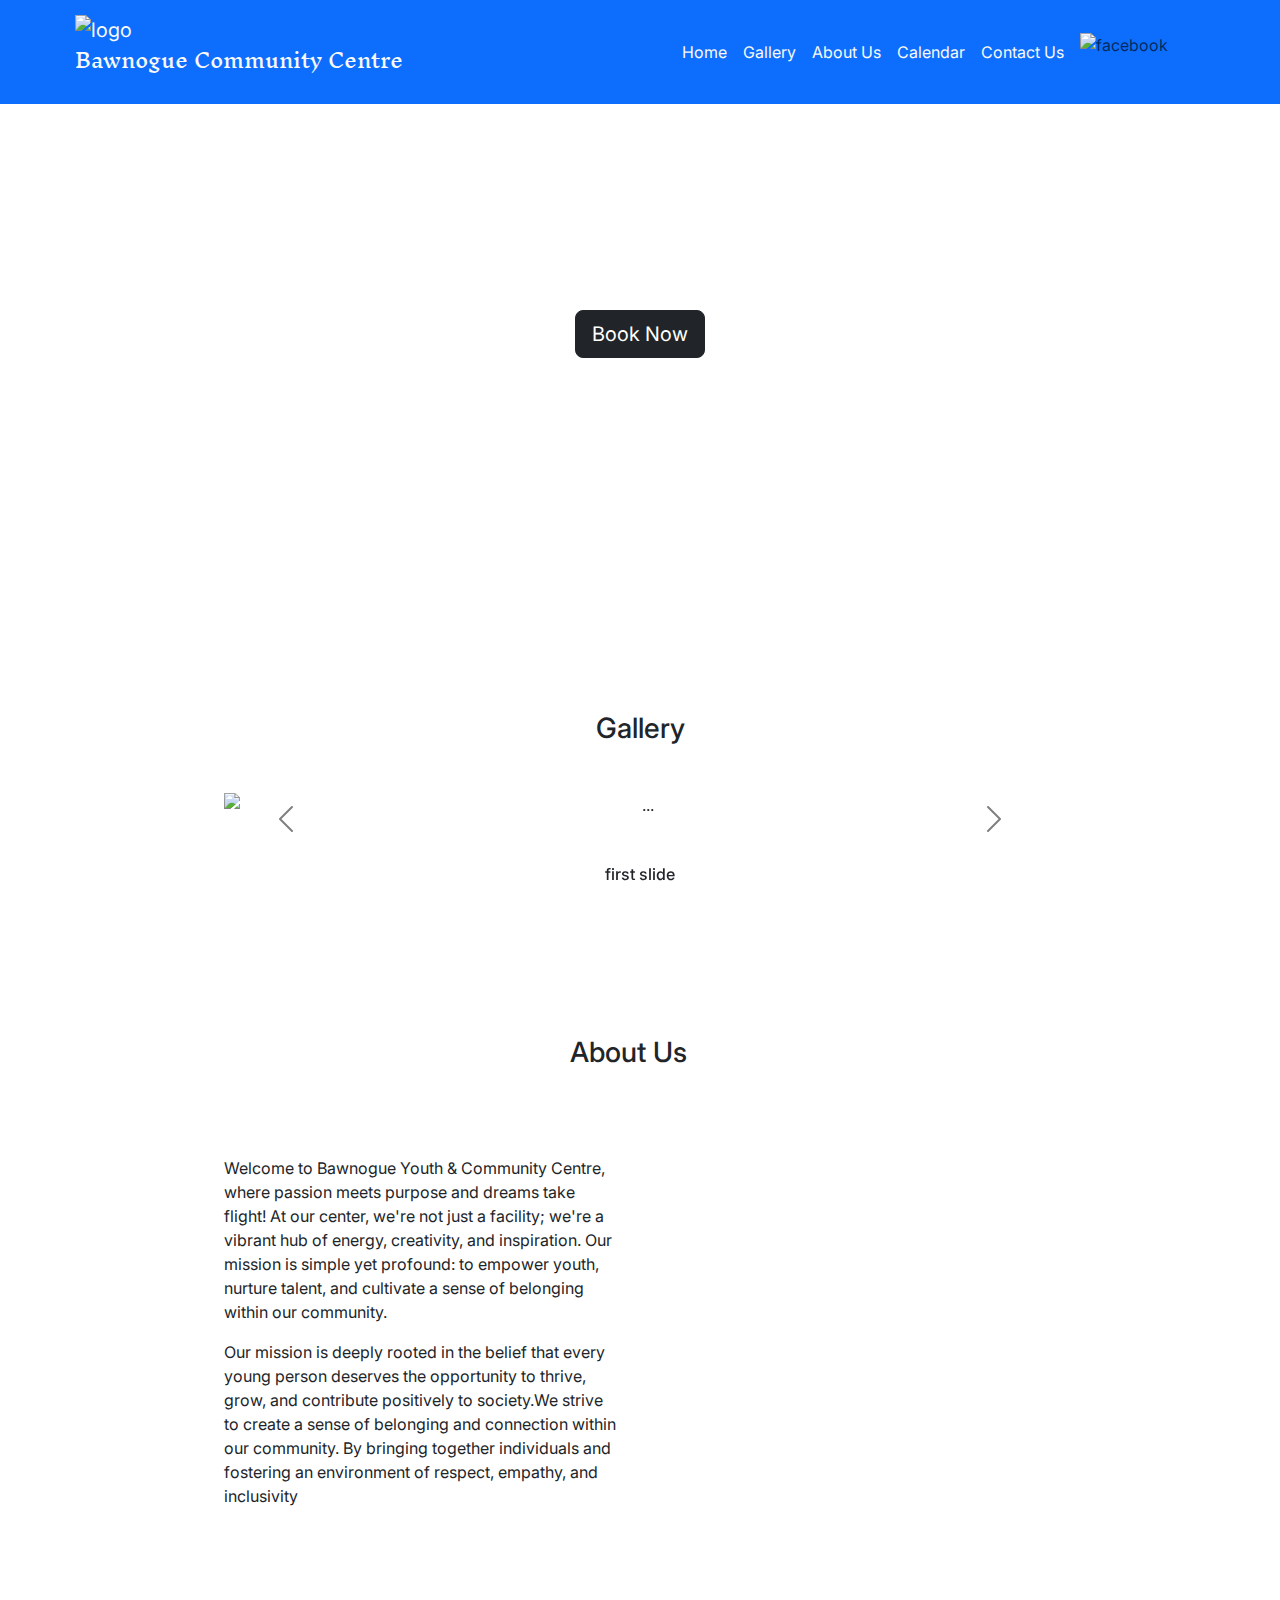
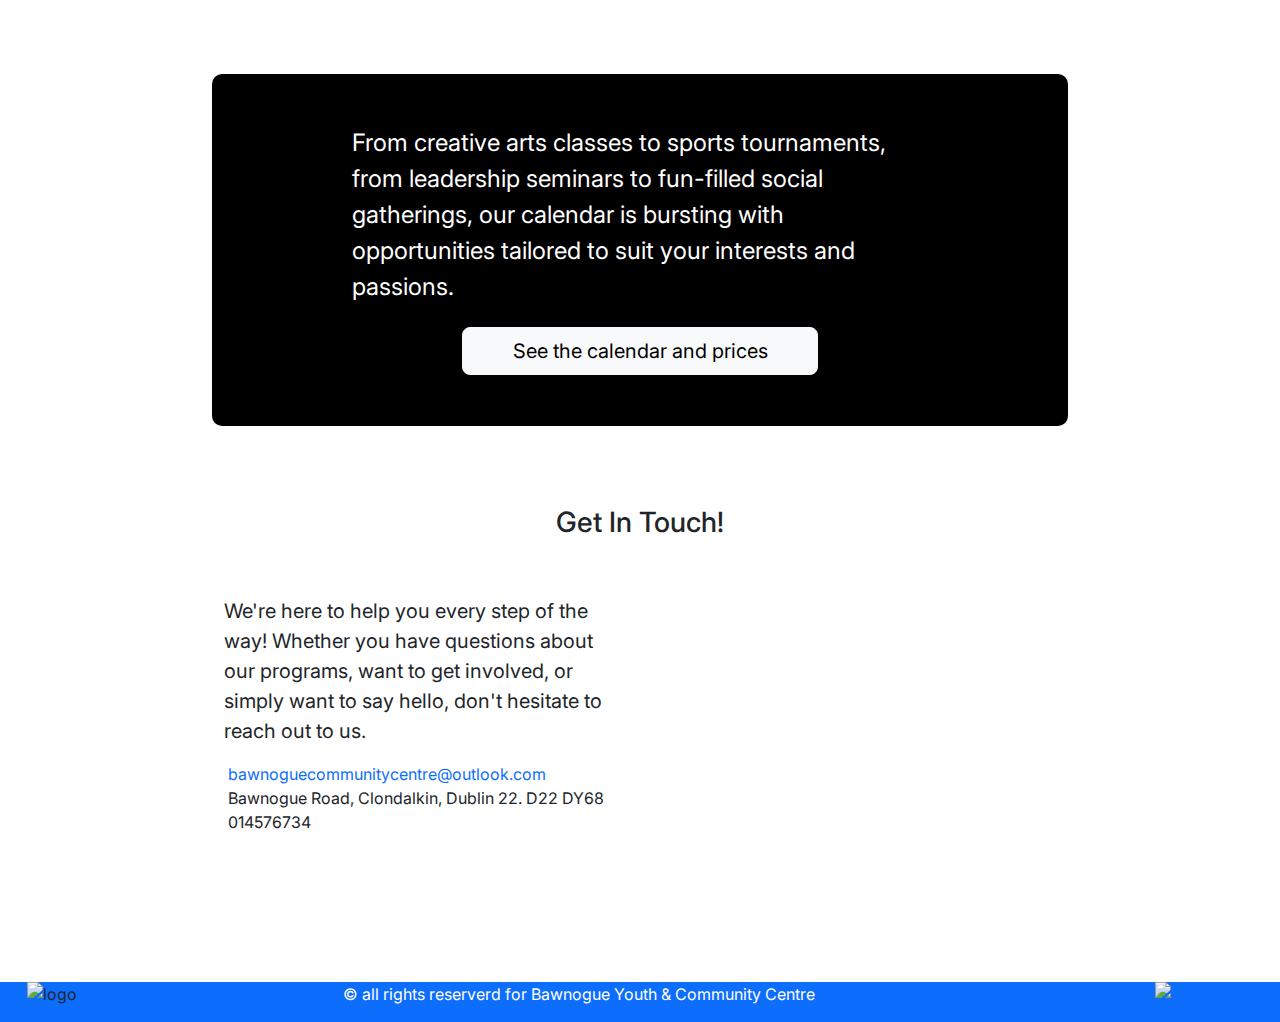
==== webfiles/index.html @ d3ddf7ec "Add files via upload" ====
<!DOCTYPE html>
<html lang="en">

<head>
  <meta charset="UTF-8">
  <meta name="viewport" content="width=device-width, initial-scale=1.0">
  <link href="https://cdn.jsdelivr.net/npm/bootstrap@5.3.3/dist/css/bootstrap.min.css" rel="stylesheet"
    integrity="sha384-QWTKZyjpPEjISv5WaRU9OFeRpok6YctnYmDr5pNlyT2bRjXh0JMhjY6hW+ALEwIH" crossorigin="anonymous">
  <link rel="preconnect" href="https://fonts.googleapis.com">
  <link rel="preconnect" href="https://fonts.gstatic.com" crossorigin>
  <link href="https://fonts.googleapis.com/css2?family=Inter:wght@100..900&display=swap" rel="stylesheet">
  <link rel="stylesheet" href="style.css">
  <link rel="preconnect" href="https://fonts.googleapis.com">
  <link rel="preconnect" href="https://fonts.gstatic.com" crossorigin>
  <link href="https://fonts.googleapis.com/css2?family=Inknut+Antiqua:wght@300;400;500;600;700;800;900&display=swap"
    rel="stylesheet">
  <title>Bawnogue community centre</title>
</head>

<body>
  <!-- Navbar -->
  <nav class="navbar navbar-expand-lg bg-primary">
    <div class="container-fluid">
      <a class="navbar-brand text-light" href="#"><img src="images/logo.png" alt="logo" class="logo-menu">
        <p> Bawnogue Community Centre</p>
      </a>
      <button class="navbar-toggler collapsed" type="button" data-bs-toggle="collapse" data-bs-target="#Toggler"
        aria-controls="navbarTogglerDemo01" aria-expanded="true" aria-label="Toggle navigation">
        <span class="navbar-toggler-icon"></span>
      </button>
      <div class=" navbar-collapse collapse" id="Toggler">
        <ul class="navbar-nav">
          <li class="nav-item active">
            <a class="nav-link text-light active" aria-current="page" href="#">Home</a>
          </li>
          <li class="nav-item">
            <a class="nav-link text-light" href="#gallery">Gallery</a>
          </li>
          <li class="nav-item">
            <a class="nav-link text-light" href="#aboutUs">About Us</a>
          </li>
          <li class="nav-item">
            <a class="nav-link text-light" href="#calendar">Calendar</a>
          </li>
          <li class="nav-item">
            <a class="nav-link text-light" href="#contact">Contact Us</a>
          </li>
          <li class="nav-item ">
            <a class="nav-link" href="#" style="padding-top: 0;"><img src="images/facebook.png" alt="facebook"
                class="facebook-image-nav"></a>
          </li>
        </ul>
      </div>
    </div>
  </nav>
  <!-- Home section -->
  <header>
    <h2 class="title">“Building Bright Futures Together”</h2>
    <button type="button" class="btn btn-dark btn-lg">Book Now</button>
  </header>
    <!-- gallery section -->
  <main>
    <section id="gallery">
      <h3>Gallery</h3>
      <div id="carouselExampleAutoplaying" class="carousel carousel-dark slide" data-bs-ride="carousel">
        <div class="carousel-inner">
          <div class="carousel-item active">
            <img src="images/slide.png" class="d-block w-100" alt="...">
            <h5>first slide</h5>
          </div>
          <div class="carousel-item">
            <img src="images/slide.png" class="d-block w-100" alt="...">
            <h5>second slide</h5>
          </div>
          <div class="carousel-item">
            <img src="images/slide.png" class="d-block w-100" alt="...">
            <h5>Third slide</h5>
          </div>
        </div>
        <button class="carousel-control-prev" type="button" data-bs-target="#carouselExampleAutoplaying"
          data-bs-slide="prev">
          <span class="carousel-control-prev-icon" aria-hidden="true"></span>
          <span class="visually-hidden">Previous</span>
        </button>
        <button class="carousel-control-next" type="button" data-bs-target="#carouselExampleAutoplaying"
          data-bs-slide="next">
          <span class="carousel-control-next-icon" aria-hidden="true"></span>
          <span class="visually-hidden">Next</span>
        </button>
      </div>
    </section>
      <!-- About Us section -->
    <section id="aboutUs" class="row">
      <h3>About Us</h3>
      <br><br> <br>
      <article class="about_text col-lg-6 col-md-12 col-sm-12">
          <br><br>    
          <p>Welcome to Bawnogue Youth   & Community Centre, where passion meets purpose and dreams take flight!
            At our center, we're not just a facility; we're a vibrant hub of energy, creativity, and inspiration. Our mission is simple yet profound: to empower youth, nurture talent, and cultivate a sense of belonging within our community.</p>
            <p>Our mission is deeply rooted in the belief that every young person deserves the opportunity to thrive, grow, and contribute positively to society.We strive to create a sense of belonging and connection within our community. By bringing together individuals and fostering an environment of respect, empathy, and inclusivity</p>
      </article>
      <article class="facebook-embed col-lg-6 col-md-12 col-sm-12">
        <iframe src="https://www.facebook.com/plugins/post.php?href=https%3A%2F%2Fwww.facebook.com%2Fbycc.bawnogue%2Fposts%2Fpfbid02wR4FgDxeBQSWtsrDvxDfeeFVrcZeFhk6t4oZ7nE9a7dYSw7cRNBTZ5qbXuYyahnRl&show_text=true&width=500" style="border:none;overflow:hidden" scrolling="no" frameborder="0" allowfullscreen="true" allow="autoplay; clipboard-write; encrypted-media; picture-in-picture; web-share"></iframe>
      </article>
      
    </section>
      <!-- Calendar section -->
    <section id="calendar" class="row">
      <p class="col-12">From creative arts classes to sports tournaments, from leadership seminars to fun-filled social gatherings, our calendar is bursting with opportunities tailored to suit your interests and passions.</p>  
      <button type="button" class="btn btn-light btn-lg col-5 ">See the calendar and prices</button>
    </section>
      <!-- Contact section -->
    <section id="contact" class="row">
      <h3>Get In Touch!</h3>
      <div class="col-lg-6 col-md-12 col-sm-12">
      <p>We're here to help you every step of the way! Whether you have questions about our programs, want to get involved, or simply want to say hello, don't hesitate to reach out to us.</p>
      <ul>
        <li><a href="mailto:bawnoguecommunitycentre@outlook.com"><img src="images/email.png" alt="">bawnoguecommunitycentre@outlook.com</a> </li>
        <li><img src="images/location.png" alt="">Bawnogue Road, Clondalkin, Dublin 22. D22 DY68</li>
        <li><img src="images/phone.png" alt="">014576734</li>
      </ul>
    </div>
    <div class="col-lg-6 col-md-12 col-sm-12">
      <iframe src="https://www.google.com/maps/embed?pb=!1m18!1m12!1m3!1d2383.0219232936656!2d-6.41532212434158!3d53.32496077632476!2m3!1f0!2f0!3f0!3m2!1i1024!2i768!4f13.1!3m3!1m2!1s0x486773e67e171b1d%3A0xcafac001d40da20e!2sBawnogue%20Youth%20%26%20Community%20Centre!5e0!3m2!1snl!2sie!4v1710427770822!5m2!1snl!2sie"  style="border:0;" allowfullscreen="" loading="lazy" referrerpolicy="no-referrer-when-downgrade"></iframe>
    </div>
    </section>
  </main>
    <!-- footer-->
  <footer   >
    <img src="images/logo.png" alt="logo" class=" logo-footer">
    <p class="">&copy; all rights reserverd for Bawnogue Youth & Community Centre</p>
   <a href="#" class="facebook-image-footer  "> <img src="images/facebook.png" alt="facebook" ></a>
  </footer>
  <script src="https://cdn.jsdelivr.net/npm/bootstrap@5.3.3/dist/js/bootstrap.bundle.min.js"
    integrity="sha384-YvpcrYf0tY3lHB60NNkmXc5s9fDVZLESaAA55NDzOxhy9GkcIdslK1eN7N6jIeHz"
    crossorigin="anonymous"></script>
</body>
</html>
---- webfiles/style.css ----
*{
    font-family: "Inter", sans-serif;
}
body{
    box-sizing: border-box;
    width: 100%;
}
/*navbar*/
.logo-menu{
    width: 15%;
    cursor: none;
}
.facebook-image-nav{
    width: 80%;
}
.navbar-nav{
    margin-left: 30%;
}
.navbar-brand{
    margin-left: 5%;
}
.navbar-brand p {
    font-family: "Inknut Antiqua", serif;
    font-size: 20px;
    font-style: normal;
}
.navbar-toggler{
    margin: 0 5%;
}
/*Home*/
header{
    width: 100%;
    height: 30rem;
    background-image: url(images/home.png);
    color: white;
    text-align: center;

}
.title{
    padding: 5rem;
}
main{
    width: 65%;
    height: max-content;
    margin: 0 auto;
}
/*Gallery section*/
#gallery{
    width: 100%;
    text-align: center;
}
#gallery h3{
    margin-top: 8rem;
    margin-bottom: 3rem;
}
#gallery h5{
    padding-top: 3rem;
    font-size: 16px;
}
.carousel-control-next, .carousel-control-prev{
    margin-bottom: 3rem;
}
/*About Us section*/
#aboutUs{
    width: 100%;  
    height: max-content;  
    margin-top: 9rem;
}
#aboutUs h3{
    text-align: center;   
}
#aboutUs iframe{
    width: 100%;
    height: 30rem;

}
/*Calendar section*/
#calendar{
    padding: 3rem 0;
    margin-top: 5rem;
    height: 22rem;
    background-color: black;
    color: white;
    display: flex;
    justify-content: center;
    align-items: center;
    margin-bottom: 5rem;
    border-radius: 10px;
}
#calendar p{
    font-size: 24px;
    width: 70%;
}
/*Contact section*/
#contact p{
    font-size: 20px;
}
#contact iframe{
    width: 100%;
    height: 300px;
}
#contact ul{
    list-style: none;
    padding: 0;
}
#contact ul a{
    text-decoration: none;
}
#contact h3{
   text-align: center;
   padding-bottom: 3rem;
}
#contact img{
    width: 4%;
    margin-right: 4px;
}
/*footer*/
footer{
    width: 100%;
    background-color: rgba(var(--bs-primary-rgb));;
    display: grid;
    grid-template: 33.33% 33.33% 33.33%;
    margin-top: 5rem;
}
.logo-footer{
    width: 35%;
    grid-row: 1;
    grid-column: 1;
    padding-left: 10%;
}
.facebook-image-footer{
    grid-row: 1;
    grid-column: 3;
    width: 20%;
    text-align: center;
    display: flex;
    align-self: center;
    margin-left: 60%;
}
.facebook-image-footer img{
    width: 90%;
}
footer p{
    grid-row: 1;
    grid-column: 2;
    display: flex;
    align-self: center;
    color: white;
    font-size: medium;
    margin-left: 10%;
}
/* devices 992px and down */
@media only screen and (max-width: 992px) {
    .facebook-image-nav{
        width: 10%;
    }
    #calendar{
    height: 20rem;
    width: 100%;
    }
    #calendar p{
        font-size: 15px;
        width: 100%;
    }
    #calendar button{
        width: 70%;
    }
    .navbar-brand p {
        font-family: "Inknut Antiqua", serif;
        font-size: 19px;
        font-style: normal;
    }
    main{
        width: 75%;
    }
    .logo-footer{
        width: 40%;
        padding-left: 10%;
    }
    .facebook-image-footer{ 
        margin-left: 60%;
    }
    .facebook-image-footer img{
        width: 80%;
    }
    footer p{
        font-size: 15px;
        margin-left: 0;
    }
}
/* devices 600px and down */
@media only screen and (max-width: 600px) {
    .facebook-image-footer img{
        width: 100%;
    }
    footer p{
        font-size: 8px;
    }
    
}
/* devices 364px and down */
@media only screen and (max-width: 364px) {
    #calendar button{
        width: 90%;
    }
    .facebook-image-nav{
        width: 20%;
    }
    .navbar-brand p {
        font-family: "Inknut Antiqua", serif;
        font-size: 15px;
        font-style: normal;
    }
    main{
        width: 85%;
    }
    #contact ul{
        font-size: 10px;
    }
}
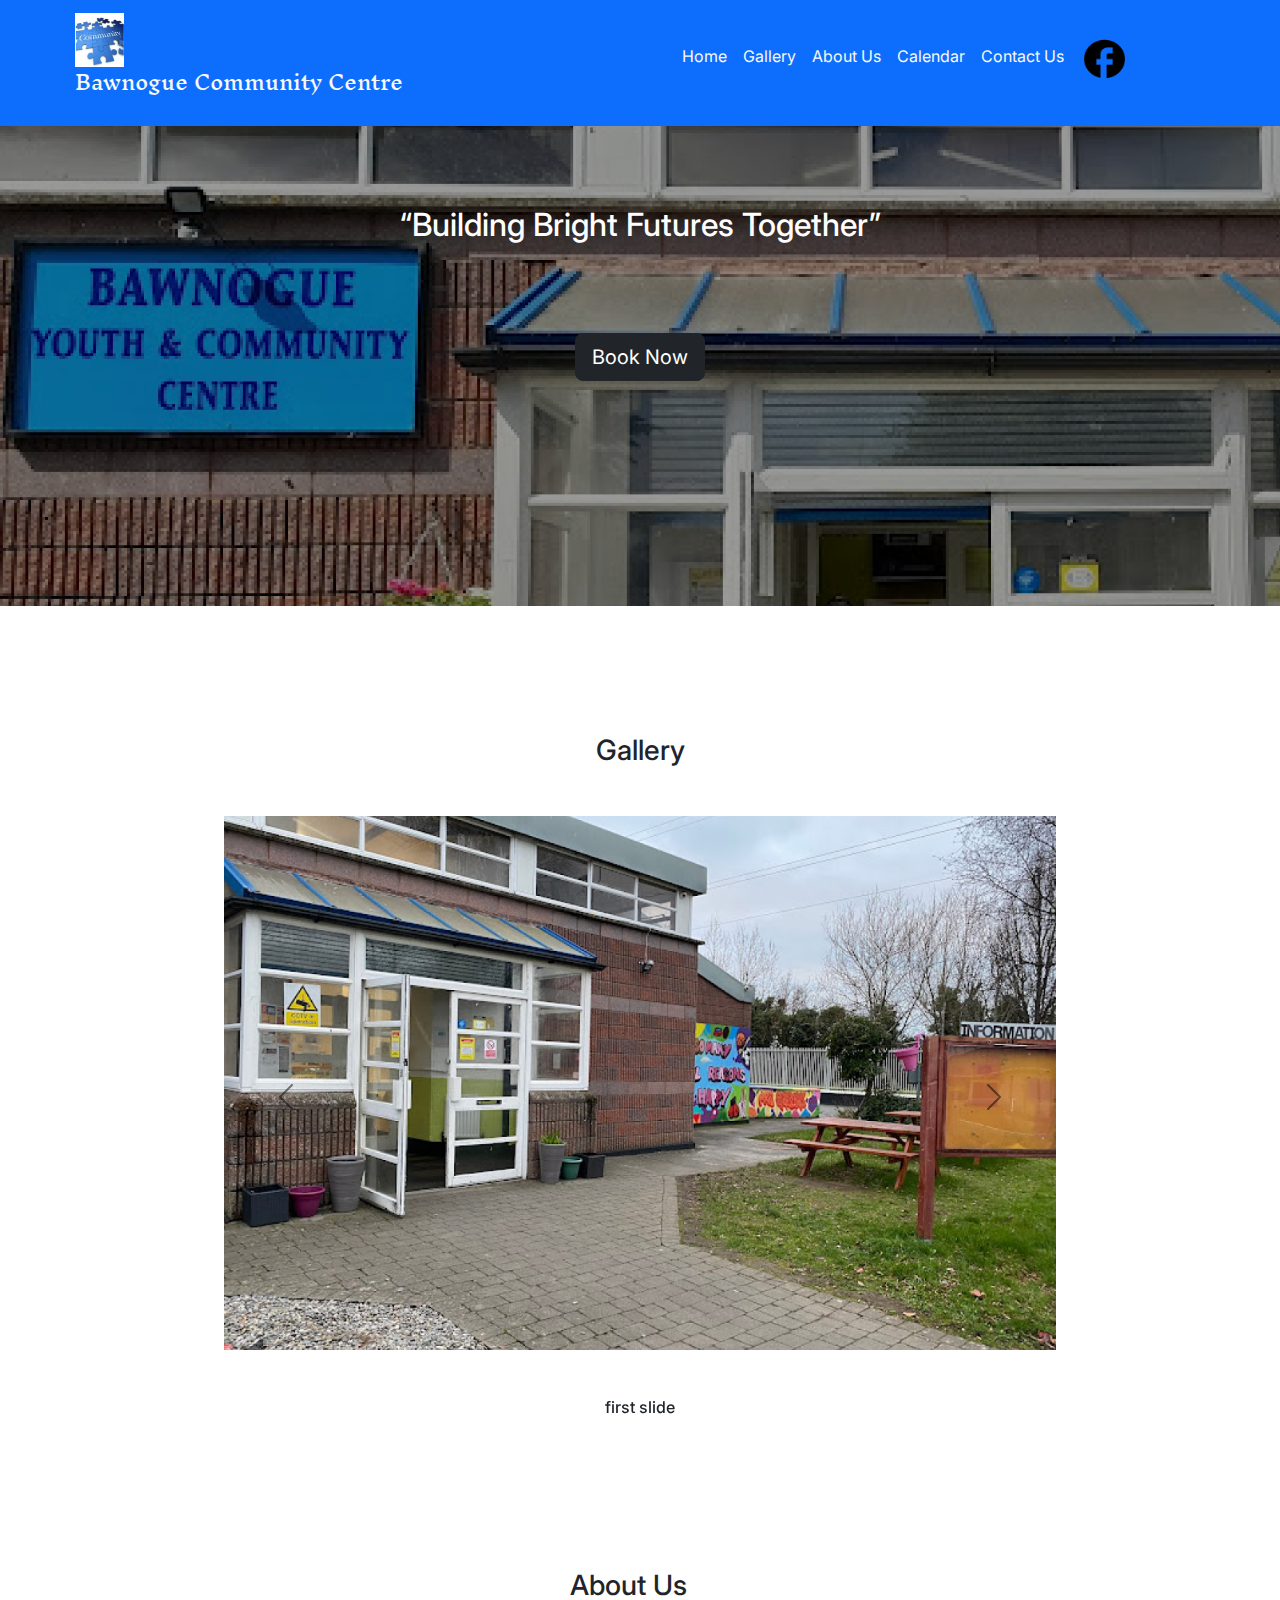
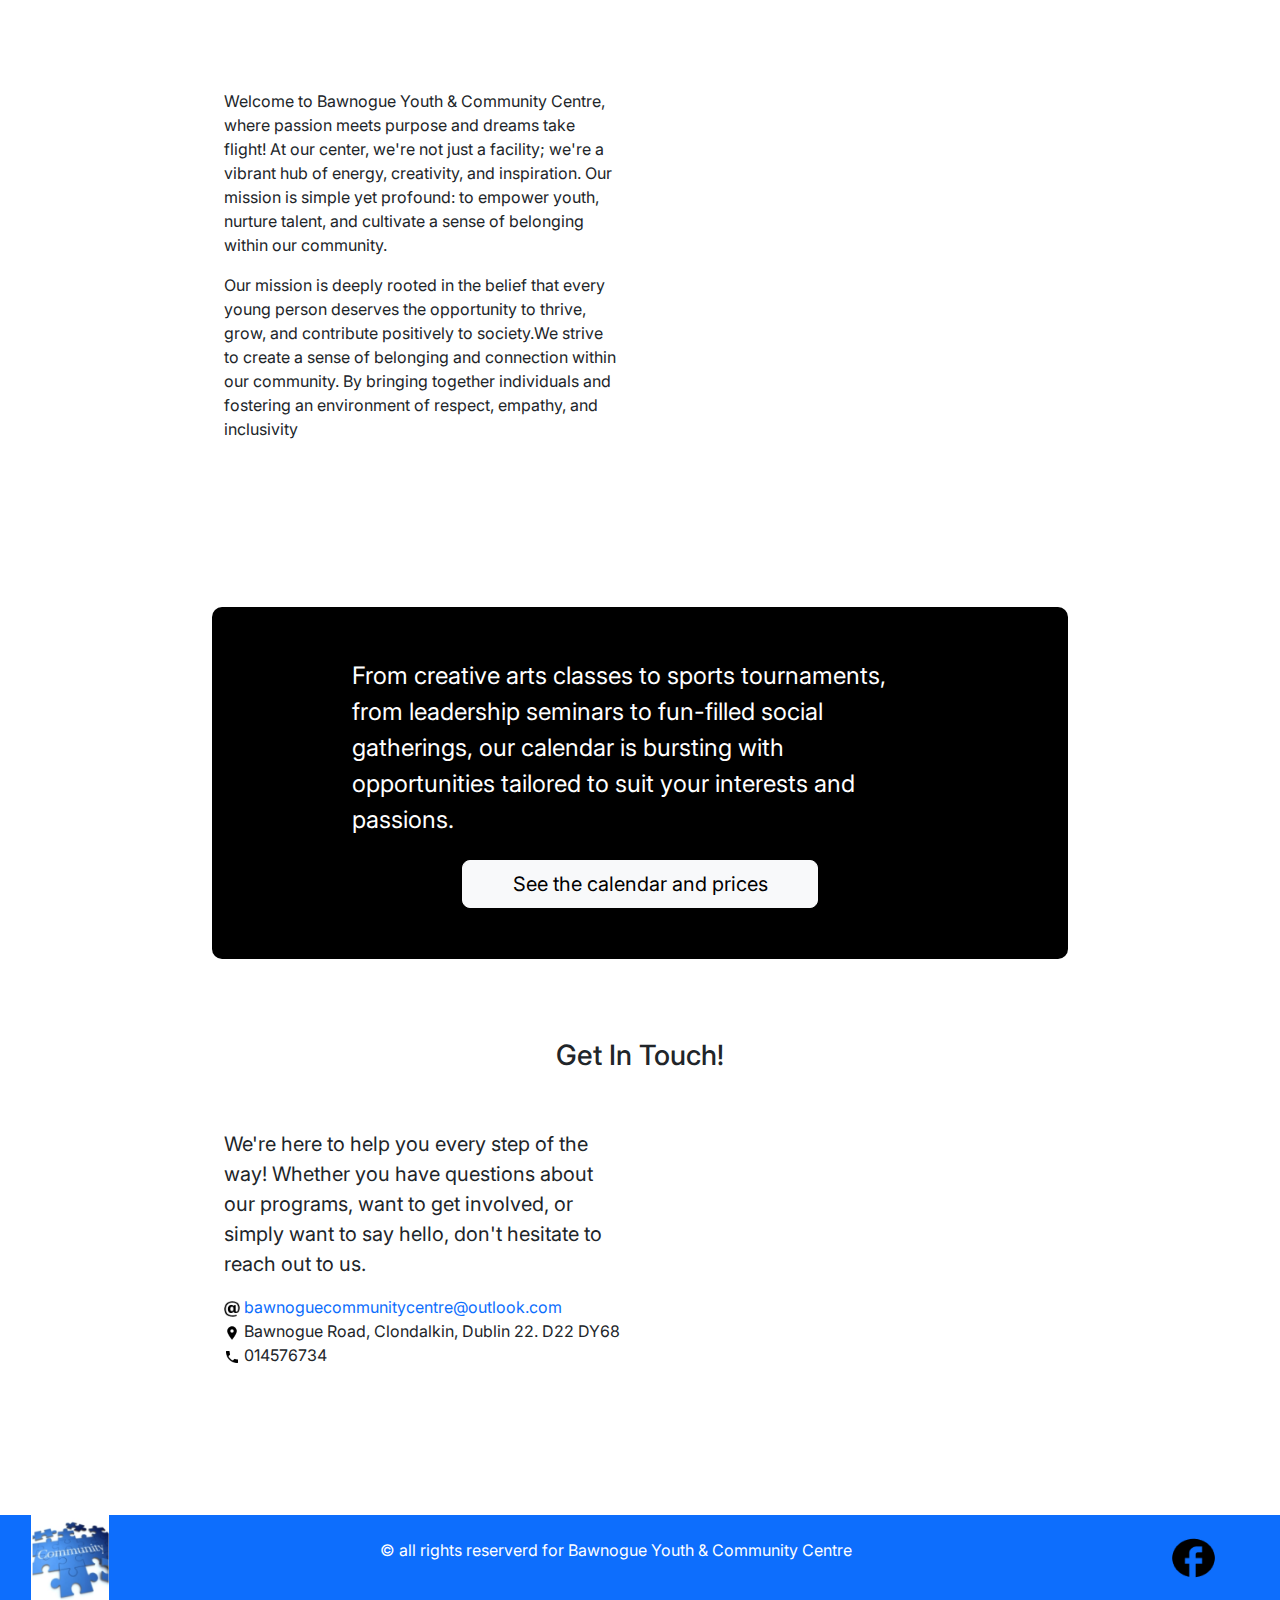
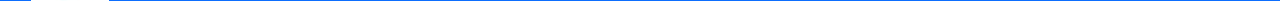
==== commit a86056b6: "Pending changes exported from your codespace" ====
--- a/webfiles/index.html
+++ b/webfiles/index.html
@@ -14,6 +14,8 @@
   <link rel="preconnect" href="https://fonts.gstatic.com" crossorigin>
   <link href="https://fonts.googleapis.com/css2?family=Inknut+Antiqua:wght@300;400;500;600;700;800;900&display=swap"
     rel="stylesheet">
+    <link rel="icon" type="image/x-icon" href="/images/favicon.ico?v=2">
+
   <title>Bawnogue community centre</title>
 </head>
 
